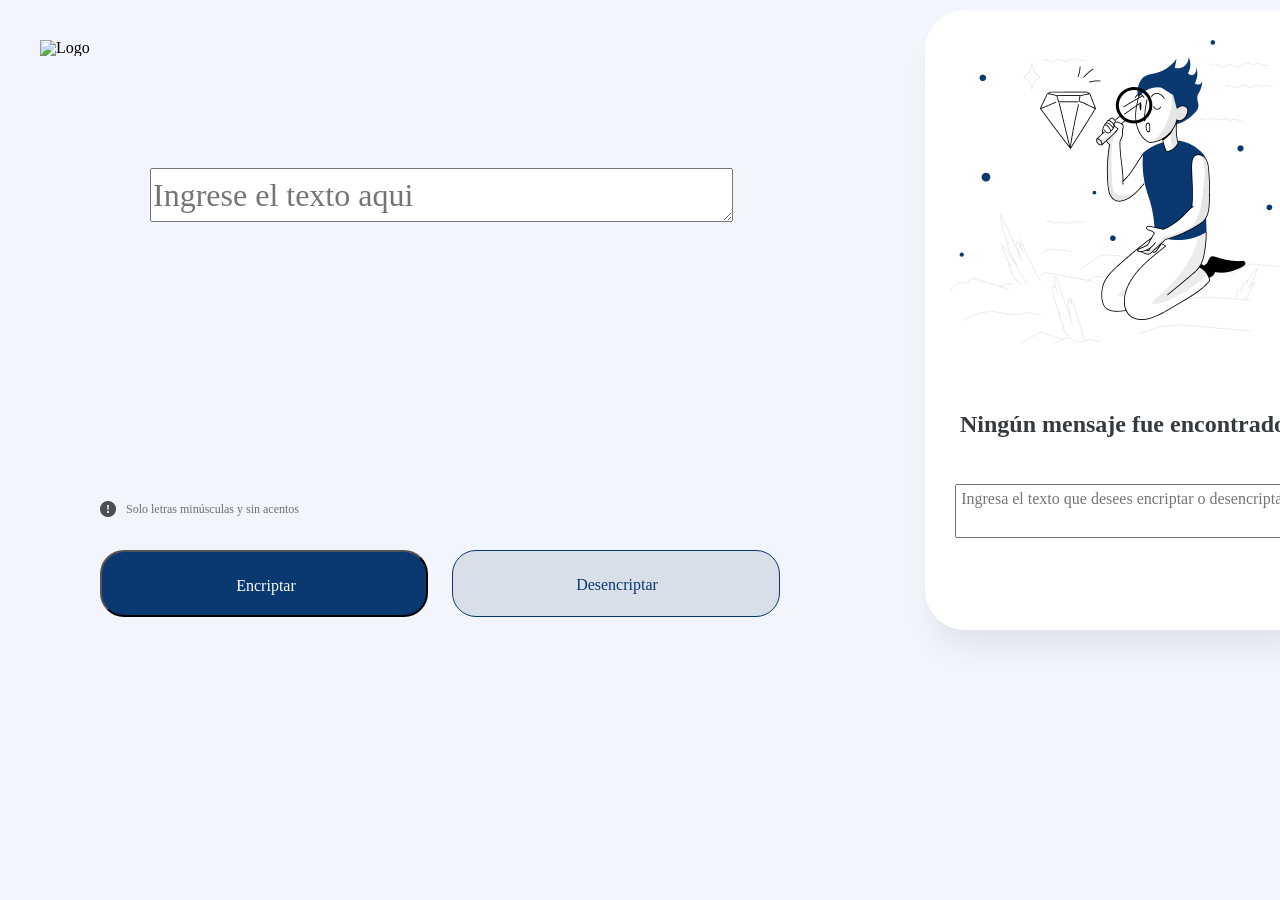
==== index.html @ 47ed7e1f "prueba de link para error en imagenes de github pages" ====
<!DOCTYPE html>
<html lang="en">
<head>
    <meta charset="UTF-8">
    <meta http-equiv="X-UA-Compatible" content="IE=edge">
    <meta name="viewport" content="width=device-width, initial-scale=1.0">
    <link rel="stylesheet" href="Encriptador.css">
    <link rel="stylesheet" href="/reset.css">
    <title>Encriptador</title>
</head>

<body>
    <header class="Logo">
        <img src="Imagenes/vectorlogo.png" alt="Logo"/>
    </header>

    <main>
        <section class="mensaje-Caja1">
            <textarea type="text" id="CajaText" class="CajaText" placeholder="Ingrese el texto aqui"></textarea>
            <p id="aviso"><img src="Imagenes/exclamacion.png" alt="signo de exclamacion"><span id="txt-minusculas">Solo letras minúsculas y sin acentos</span></p>
            <div class="botones">
                <button class="encriptar" onclick="encriptar()"><span id="txt-enc">Encriptar</span></button>
                <button class="desencriptar" onclick="desencriptar()"><span id="txt-desenc">Desencriptar</span></button>
            </div>
        </section>   
        
        <section class="mensaje-Caja2">
            <img id="muñeco" src="Imagenes/muneco.png" alt="muñeco"/>
            <div id="anuncios">
                <h2 id="subt" class="Subt">Ningún mensaje fue encontrado</h2>
                <textarea id="resultado" class="info" rows="8" cols="70" placeholder="Ingresa el texto que desees encriptar o desencriptar."></textarea>
                <button id="copiar" class="copiar" onclick="copiar()">Copiar</button>
            </div>
        </section> 
    </main>

    <script src="/Encriptador.js"></script>
</body>
</html>
---- Encriptador.css ----
body{
    position: relative;
    width: 1340px;
    height: 650px;  

    background: #F3F5FC;
}

main {
    display: flex;
    margin-left: 1%;
    margin-bottom: 1%;
} 

.Logo{
    display: flex;
    flex-direction: column;
    align-items: flex-start;
    padding: 0px;
    gap: 40px;

    position: absolute;
    width: 120px;
    height: 48px;
    left: 40px;
    top: 40px;
}

.CajaText{
    position: absolute;
    width: 577px;
    height: 48px;
    left: 150px;
    top: 168px;
    
    font-family: 'Inter';
    font-style: normal;
    font-weight: 400;
    font-size: 32px;
    line-height: 150%;
    
    color: #0A3871;
}

#aviso{
    display: flex;
    flex-direction: row;
    align-items: center;
    padding: 0px;
    gap: 10px;
    
    position: absolute;
    width: 229px;
    height: 18px;
    left: 100px;
    top: 500px;
}

#txt-minusculas{
    width: 205px;
    height: 18px;

    font-family: 'Inter';
    font-style: normal;
    font-weight: 400;
    font-size: 12px;
    line-height: 150%;

    color: #495057;

    opacity: 0.8;

    flex: none;
    order: 1;
    flex-grow: 0;
}

.botones {
    display: flex;
    flex-direction: row;
    align-items: flex-start;
    gap: 24px;
    
    position: absolute;
    width: 500px;
    height: 60px;
    left: 100px;
    top: 550px;
}

.encriptar {
    display: flex;
    flex-direction: row;
    align-items: flex-start;
    padding: 24px;
    gap: 8px;
    
    width: 328px;
    height: 67px;
    
    background: #0A3871;
    border-radius: 24px;
    
    flex: none;
    order: 0;
    flex-grow: 0;
}

#txt-enc{
    width: 280px;
    height: 19px;

    font-family: 'Inter';
    font-style: normal;
    font-weight: 400;
    font-size: 16px;
    line-height: 19px;
    text-align: center;

    color: #FFFFFF;

    flex: none;
    order: 0;
    flex-grow: 1;
}

.desencriptar {
    box-sizing: border-box;
    
    display: flex;
    flex-direction: row;
    align-items: flex-start;
    padding: 24px;
    gap: 8px;
    
    width: 328px;
    height: 67px;
    
    background: #D8DFE8;
    
    border: 1px solid #0A3871;
    border-radius: 24px;
    
    flex: none;
    order: 1;
    flex-grow: 0;
}

#txt-desenc{
    width: 280px;
    height: 19px;

    font-family: 'Inter';
    font-style: normal;
    font-weight: 400;
    font-size: 16px;
    line-height: 19px;
    text-align: center;

    color: #0A3871;

    flex: none;
    order: 0;
    flex-grow: 1;
}

.mensaje-Caja2 {
    position: absolute;
    width: 400px;
    height: 620px;
    left: 925px;
    top: 10px;
    background: #FFFFFF;
    box-shadow: 0px 24px 32px -8px rgba(0, 0, 0, 0.08);
    border-radius: 40px;
}

#muñeco{
    position: absolute;
    width: 336px;
    height: 304px;
    left: 25px;
    top: 30px;
}

#anuncios{
    display: flex;
    flex-direction: column;
    align-items: flex-start;
    padding: 0px;
    gap: 16px;

    position: absolute;
    width: 300px;
    height: 122px;
    left: 30px;
    top: 400px;
}

.Subt{
    width: 336px;
    height: 58px;
    
    font-family: 'Inter';
    font-style: normal;
    font-weight: 700;
    font-size: 24px;
    line-height: 120%;
    
    text-align: center;
    
    color: #343A40;
    
    flex: none;
    order: 0;
    align-self: stretch;
    flex-grow: 0;
}

.info{
    width: 336px;
    height: 48px;
    
    font-family: 'Inter';
    font-style: normal;
    font-weight: 400;
    font-size: 16px;
    line-height: 150%;

    text-align: center;
    
    color: #495057;
    
    flex: none;
    order: 1;
    align-self: stretch;
    flex-grow: 0;
}

.copiar {
    box-sizing: border-box;
    
    display: none;
    flex-direction: row;
    align-items: flex-start;
    padding: 24px;
    gap: 8px;
    
    background: #D8DFE8;
    
    border: 1px solid #0A3871;
    border-radius: 24px;
    
    flex: none;
    order: 1;
    flex-grow: 0;
    
    position: absolute;
    width: 100px;
    height: 67px;
    left: 140px;
    top: 50px;
}


@media screen and (max-width:480px){
    body{
        position: relative;
        width: 375px;
        height: 933px;
    
        background: #F3F5FC;
    }

    header{
        position: absolute;
        width: 375px;
        height: 96px;
        left: 0px;
        top: 0px;
    }

    .Logo{
        position: absolute;
        left: 40%;
        top: 1%;
        bottom: 25%;
    }

    .mensaje-Caja2 {
        display: flex;
        flex-direction: column;
        align-items: flex-start;
        padding: 32px;
        gap: 32px;
        
        position: absolute;
        width: 300px;
        height: 186px;
        left: 1px;
        top: 660px;
        
        background: #FFFFFF;
        box-shadow: 0px 24px 32px -8px rgba(0, 0, 0, 0.08);
        border-radius: 32px;
    }

    #anuncios{
        display: flex;
        flex-direction: column;
        align-items: flex-start;
        padding: 0px;
        gap: 16px;
    
        width: 263px;
        height: 122px;
        left: 1px;
        top: 30px;
        
        flex: none;
        order: 0;
        align-self: stretch;
        flex-grow: 0;
    }

    #muñeco{
        display: none;
    }

    #aviso{
        display: flex;
        flex-direction: row;
        align-items: center;
        padding: 0px;
        gap: 8px;
        
        position: absolute;
        width: 229px;
        height: 18px;
        left: 16px;
        top: 451px;
    }

    .botones {
        display: flex;
        flex-direction: column;
        align-items: flex-start;
        padding: 0px;
        gap: 24px;
        
        position: absolute;
        width: 343px;
        height: 158px;
        left: 16px;
        top: 485px;
    }

    .CajaText{
        position: absolute;
        width: 343px;
        height: 48px;
        left: 16px;
        top: 160px;
        
        font-family: 'Inter';
        font-style: normal;
        font-weight: 400;
        font-size: 32px;
        line-height: 150%;
        
        color: #0A3871;
    }

    .copiar {
        box-sizing: border-box;
        
        display: flex;
        flex-direction: row;
        align-items: flex-start;
        padding: 24px;
        gap: 8px;
        
        width: 90px;
        height: 67px;  
        top: 140px;
        
        border: 1px solid #0A3871;
        border-radius: 24px;
        
        flex: none;
        order: 1;
        align-self: stretch;
        flex-grow: 0;
    }

}
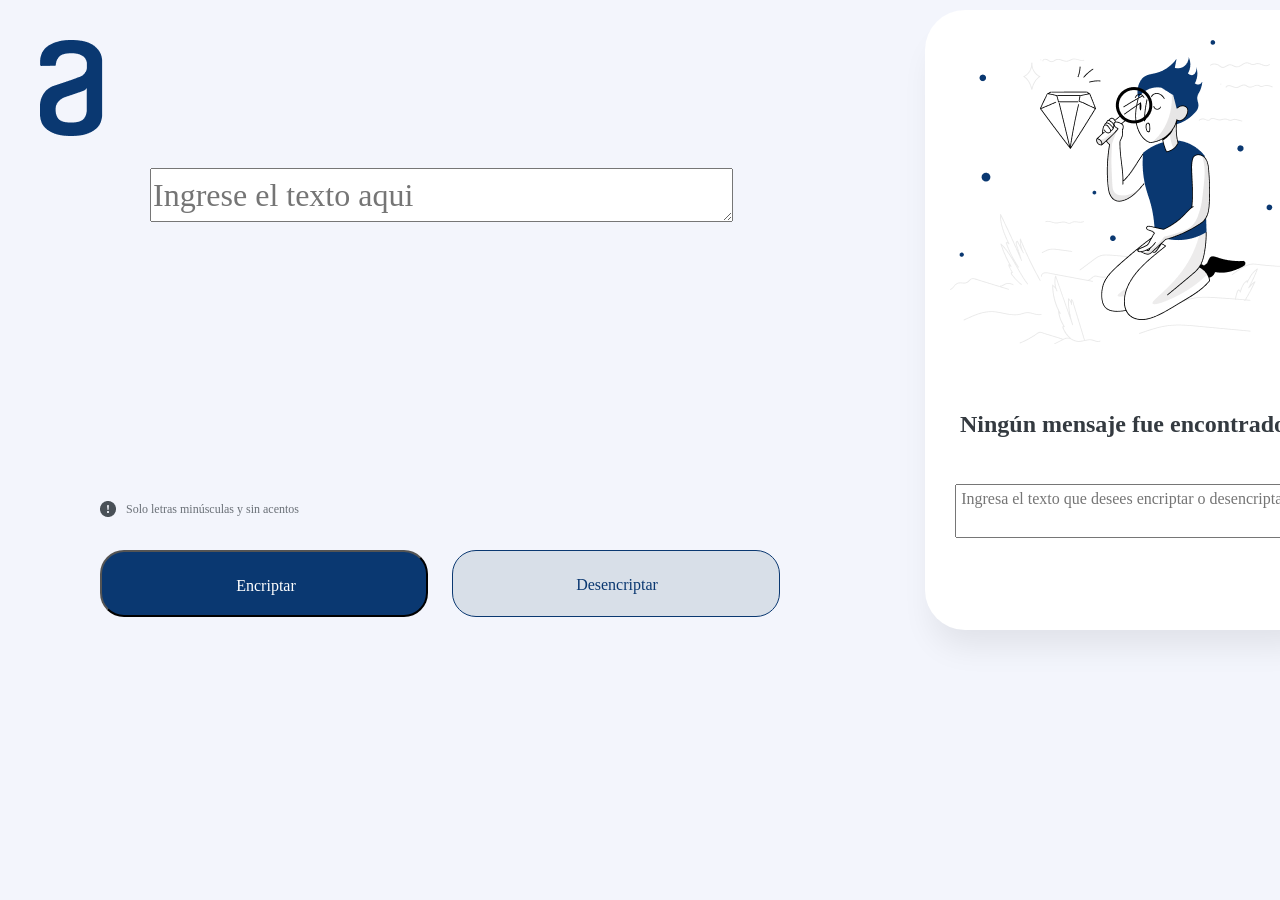
==== commit 06dcf18b: "prueba de link para error en imagenes de github pages" ====
--- a/index.html
+++ b/index.html
@@ -5,19 +5,20 @@
     <meta http-equiv="X-UA-Compatible" content="IE=edge">
     <meta name="viewport" content="width=device-width, initial-scale=1.0">
     <link rel="stylesheet" href="Encriptador.css">
-    <link rel="stylesheet" href="/reset.css">
+    <link rel="stylesheet" href="reset.css">
     <title>Encriptador</title>
 </head>
 
 <body>
+
     <header class="Logo">
-        <img src="Imagenes/vectorlogo.png" alt="Logo"/>
+        <img src="Imagenes/logo.png" alt="Logo"/>
     </header>
 
     <main>
         <section class="mensaje-Caja1">
             <textarea type="text" id="CajaText" class="CajaText" placeholder="Ingrese el texto aqui"></textarea>
-            <p id="aviso"><img src="Imagenes/exclamacion.png" alt="signo de exclamacion"><span id="txt-minusculas">Solo letras minúsculas y sin acentos</span></p>
+            <p id="aviso"><img src="Imagenes/exclamacion.png" alt="signo de exclamacion"/><span id="txt-minusculas">Solo letras minúsculas y sin acentos</span></p>
             <div class="botones">
                 <button class="encriptar" onclick="encriptar()"><span id="txt-enc">Encriptar</span></button>
                 <button class="desencriptar" onclick="desencriptar()"><span id="txt-desenc">Desencriptar</span></button>
@@ -34,6 +35,6 @@
         </section> 
     </main>
 
-    <script src="/Encriptador.js"></script>
+    <script src="Encriptador.js"></script>
 </body>
 </html>
